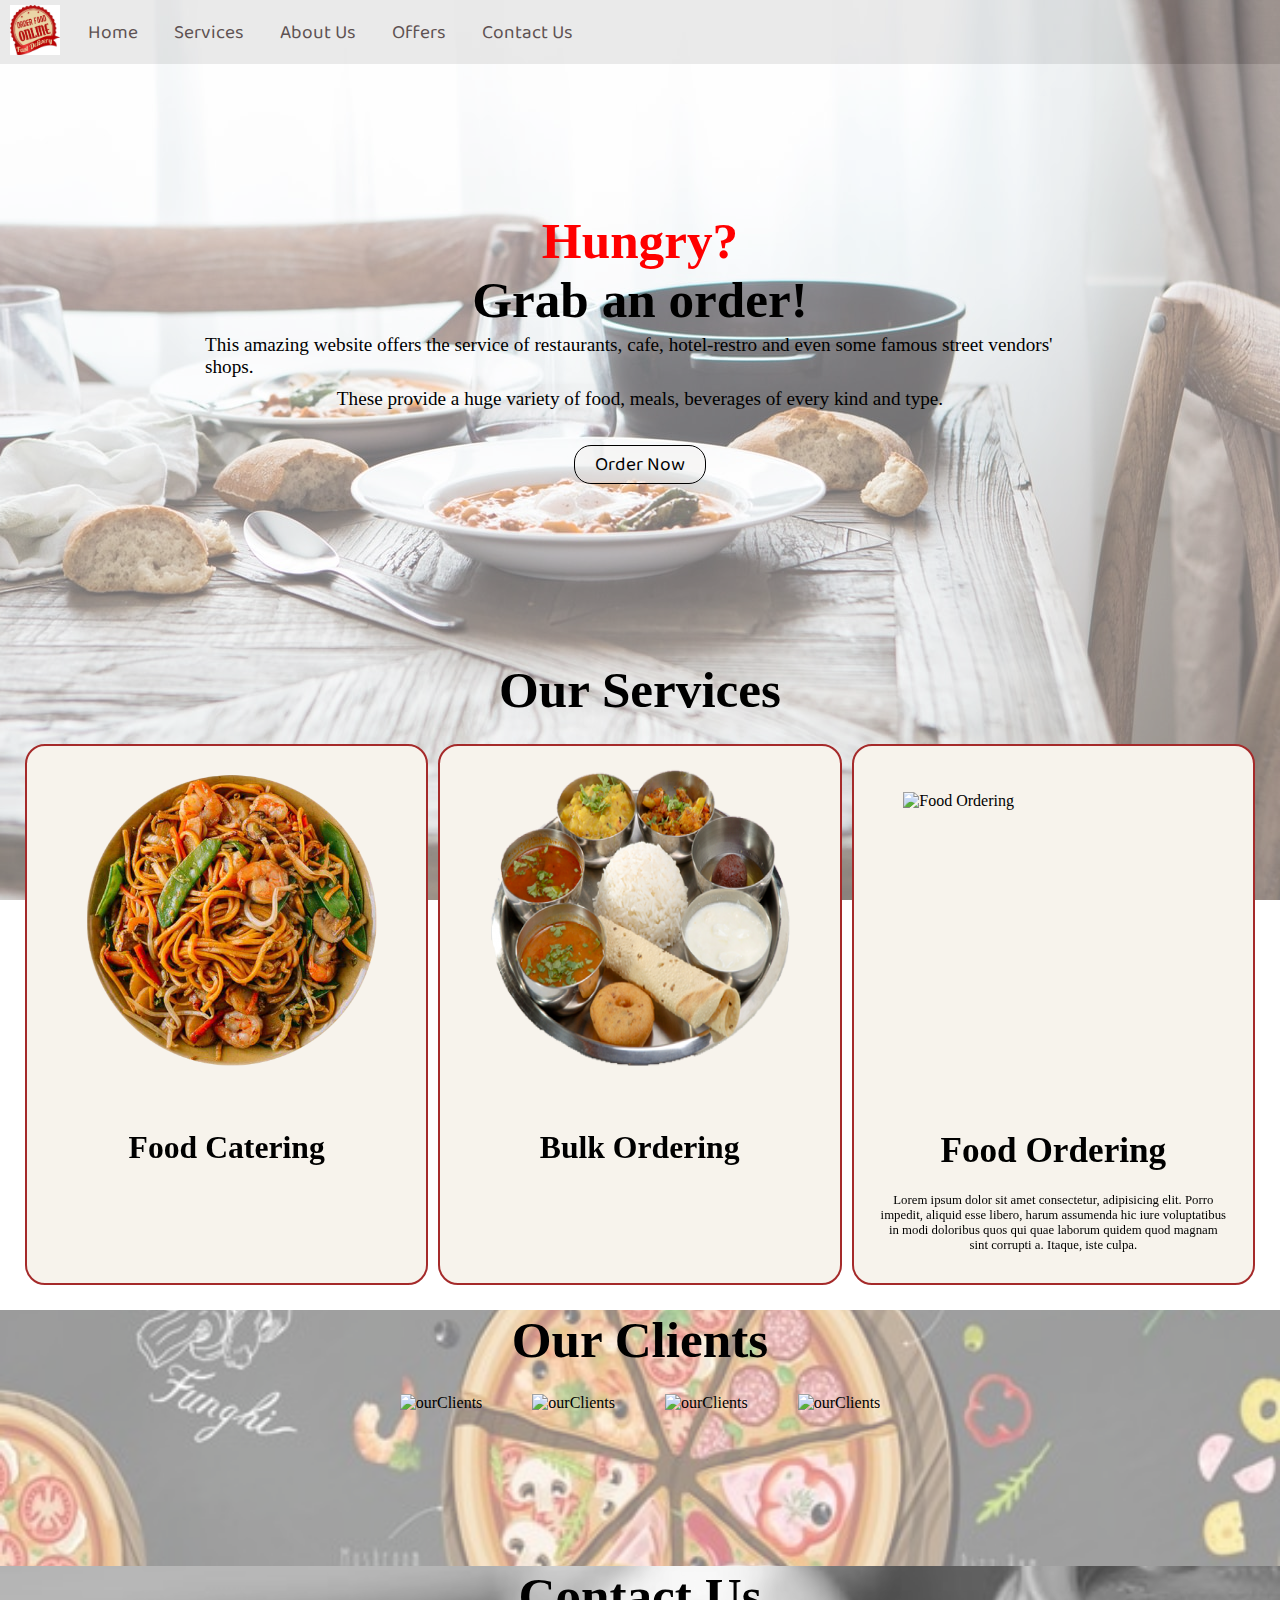
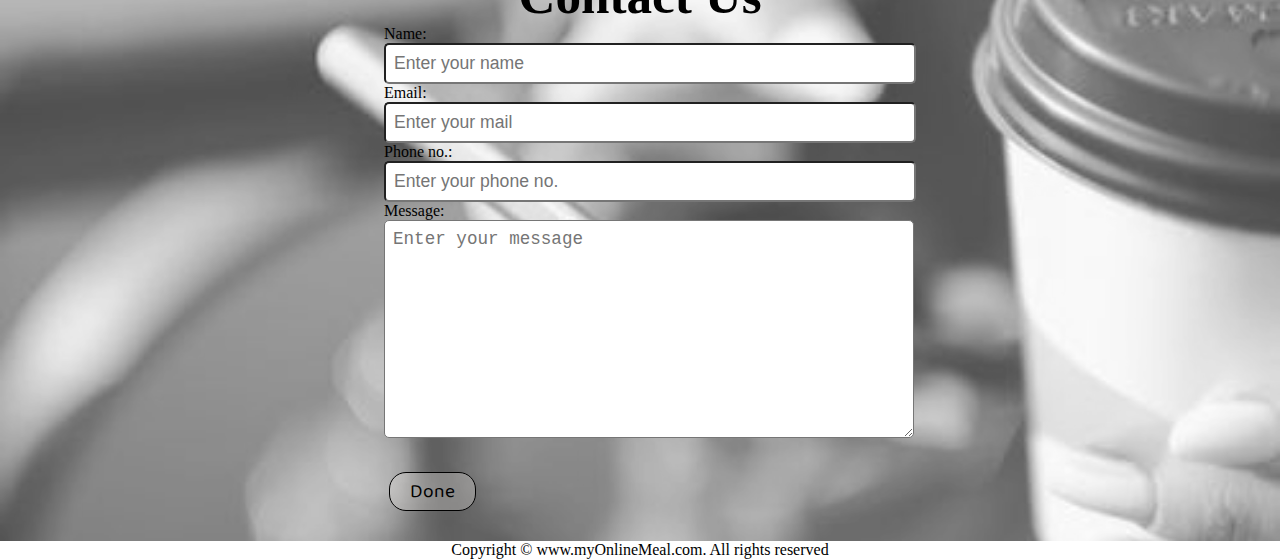
==== index.html @ 99958e88 "changes" ====
<!DOCTYPE html>
<html lang="en">

<head>
    <meta charset="UTF-8">
    <meta http-equiv="X-UA-Compatible" content="IE=edge">
    <meta name="viewport" content="width=device-width, initial-scale=1.0">
    <link rel="stylesheet" type="text/css"
        href="Files\order-food-online.css">
    <link rel="stylesheet" media="screen and (max-width: 1170px)" href="Files/phone.css">
    <link rel="preconnect" href="https://fonts.googleapis.com">
    <link rel="preconnect" href="https://fonts.gstatic.com" crossorigin>
    <link href="https://fonts.googleapis.com/css2?family=Baloo+Bhai+2&display=swap" rel="stylesheet">

    <title>hunger-o-mania.com</title>

</head>

<body>
    <div id="navbar">
        <div id="logo">
            <img src="Files\online-food-logo3.jpeg">
        </div>

        <ul>
            <li class="home"><a href="#">Home</a></li>
            <li class="services"><a href="#">Services</a></li>
            <li class="aboutus"><a href="#">About Us</a></li>
            <li class="offers"><a href="#">Offers</a></li>
            <li class="contactus"><a href="#">Contact Us</a></li>
        </ul>

    </div>
    <section id="home">
        <h1 class="h-primary" id="red">Hungry?</h1>
        <h1 class="h-primary" id="black">Grab an order!</h1>
        <p>This amazing website offers the service of restaurants, cafe, hotel-restro and even some famous street
            vendors' shops. </p>
            <p>These provide a huge variety of food, meals, beverages of every kind and type.</p>
        <button class="btn">Order Now</button>
    </section>
    
    <section class="services-container">
        <h1 class="h-primary center">Our Services</h1>
        <div id="services">
            <div class="box">
                <img src="Files/card1newcrop.png" alt="Food Catreing">
                <div class="effect">
                  <h2 class="h-secondary center">Food Catering</h2>
                   <p class="center">Lorem ipsum dolor sit amet consectetur, adipisicing elit. Porro impedit, aliquid esse libero, harum assumenda hic iure voluptatibus in modi doloribus quos qui quae laborum quidem quod magnam sint corrupti a. Itaque, iste culpa.</p>
                </div>
            </div>

            <div class="box">
                <img src="Files/card2new2.png" alt="Bulk Ordering">
                <div class="effect">
                  <h2 class="h-secondary center">Bulk Ordering</h2>
                  <p class="center">Lorem ipsum dolor sit amet consectetur, adipisicing elit. Porro impedit, aliquid esse libero, harum assumenda hic iure voluptatibus in modi doloribus quos qui quae laborum quidem quod magnam sint corrupti a. Itaque, iste culpa.</p>
                </div>
            </div>

            <div class="box">
                <img src="files/card3.jpeg" alt="Food Ordering">
                <div class="effect"></div>
                  <h2 class="h-secondary center">Food Ordering</h2>
                  <p class="center">Lorem ipsum dolor sit amet consectetur, adipisicing elit. Porro impedit, aliquid esse libero, harum assumenda hic iure voluptatibus in modi doloribus quos qui quae laborum quidem quod magnam sint corrupti a. Itaque, iste culpa.</p>
                </div>
            </div>

        
        </div>
    </section>

    <section id="client-section">
        <h1 class="h-primary center">Our Clients</h1>
        <div id="clients">
            <div class="clients-item">
                <img src="files/hplogo.png" alt="ourClients">
            </div>

            <div class="clients-item">
                <img src="files/iglogo.png" alt="ourClients">
            </div>

            <div class="clients-item">
                <img src="files/fblogo.png" alt="ourClients">
            </div>

            <div class="clients-item">
                <img src="files/skypelogonew.png.crdownload" alt="ourClients">
            </div>

        </div>
    </section>

    <section id="contact">
        <h1 class="h-primary center">Contact Us</h1>
        <div id="contact-box">
            <form action="">
                <div class="form-group">
                    <label for="name">Name: </label>
                    <input type="text" name="name" id="name" placeholder="Enter your name">
                </div>

                <div class="form-group">
                    <label for="email">Email: </label>
                    <input type="email" name="email" id="email" placeholder="Enter your mail">
                </div>

                <div class="form-group">
                    <label for="phone">Phone no.: </label>
                    <input type="tel" name="phone" id="phone" placeholder="Enter your phone no.">
                </div>

                <div class="form-group">
                    <label for="msg">Message: </label>
                    <textarea name="msg" id="msg" rows=10 cols=30 placeholder="Enter your message"></textarea>
               
                </div>
                <button class="btn">Done</div>
            </form>
        </div>
    </section>

    <footer>
        <div class="center">
            Copyright &copy; www.myOnlineMeal.com. All rights reserved
        </div>
    </footer>

</body>

</html>
---- Files/phone.css ----
#home{
    height: 370px;
    padding: 3px 28px;
}
#home::before{
    height: 485px;
}
#home p{
    font-size: 13px;
}

#services{
    flex-direction: column;
}
#clients{
    flex-wrap: wrap;
}
#clients img{
    width: 66px;
    padding: 2px 5px;
    height: auto;
}
#navbar{
    flex-direction: column;
}
#navbar ul li a{
    font-size: 1rem;
    padding: 0px 7px;
    padding-bottom: 8px;
}
.btn{
    font-size: 13px;
    padding: 4px 8px;
}
#client-section ::before{
    height: 31%;
}
#services .box{
    padding: 14px;
    margin: 2px 0px;
    margin-bottom: 20px;

}
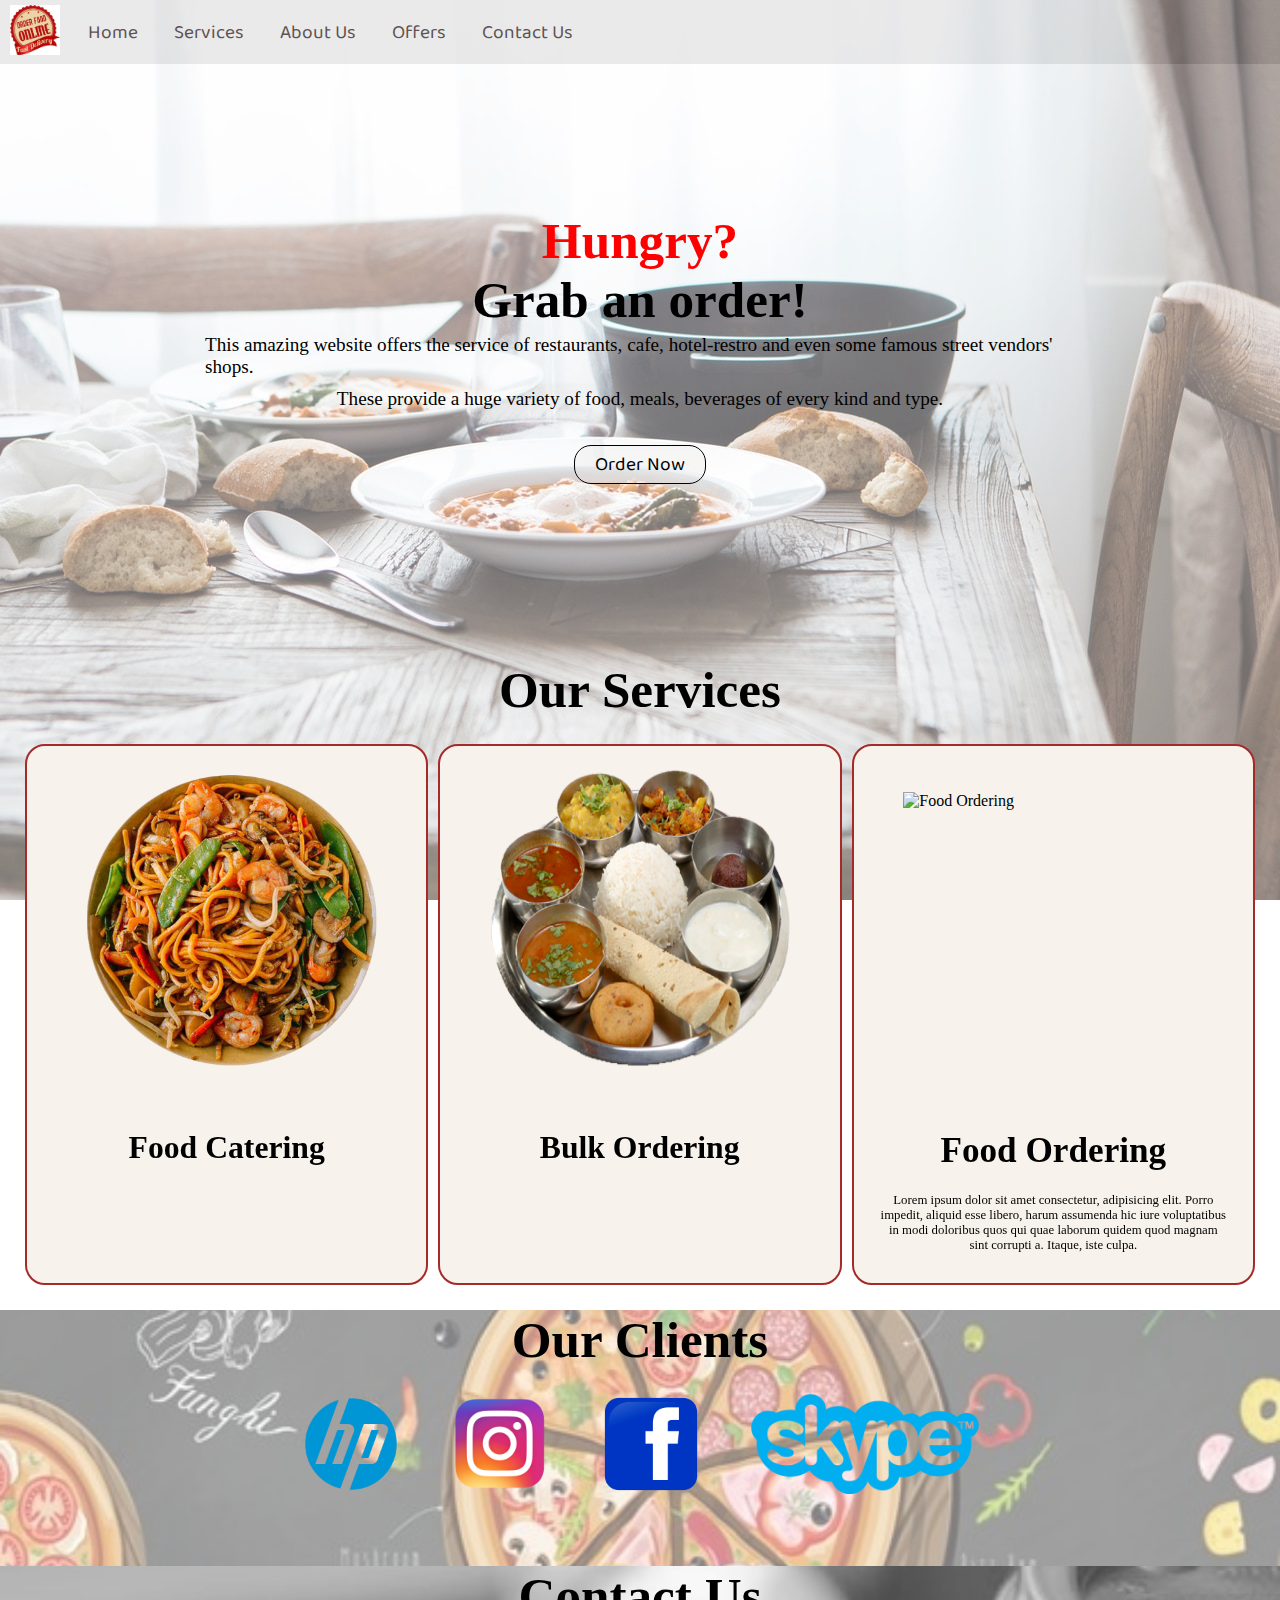
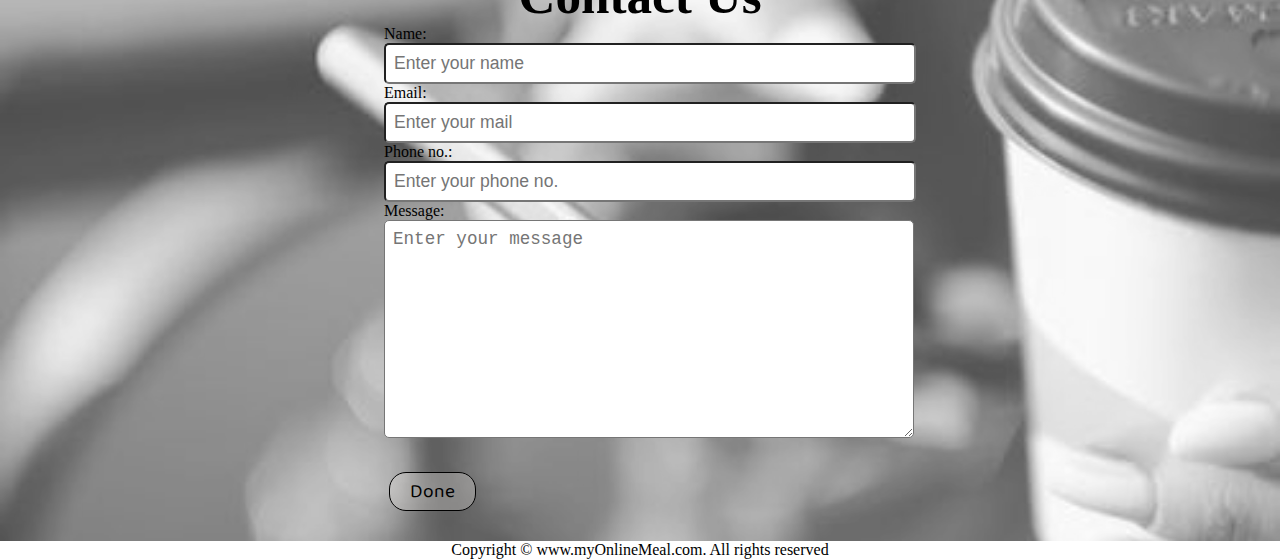
==== commit 11597a9a: "update index.html" ====
--- a/index.html
+++ b/index.html
@@ -75,19 +75,19 @@
         <h1 class="h-primary center">Our Clients</h1>
         <div id="clients">
             <div class="clients-item">
-                <img src="files/hplogo.png" alt="ourClients">
+                <img src="Files/hplogo.png" alt="ourClients">
             </div>
 
             <div class="clients-item">
-                <img src="files/iglogo.png" alt="ourClients">
+                <img src="Files/iglogo.png" alt="ourClients">
             </div>
 
             <div class="clients-item">
-                <img src="files/fblogo.png" alt="ourClients">
+                <img src="Files/fblogo.png" alt="ourClients">
             </div>
 
             <div class="clients-item">
-                <img src="files/skypelogonew.png.crdownload" alt="ourClients">
+                <img src="Files/skypelogonew.png.crdownload" alt="ourClients">
             </div>
 
         </div>
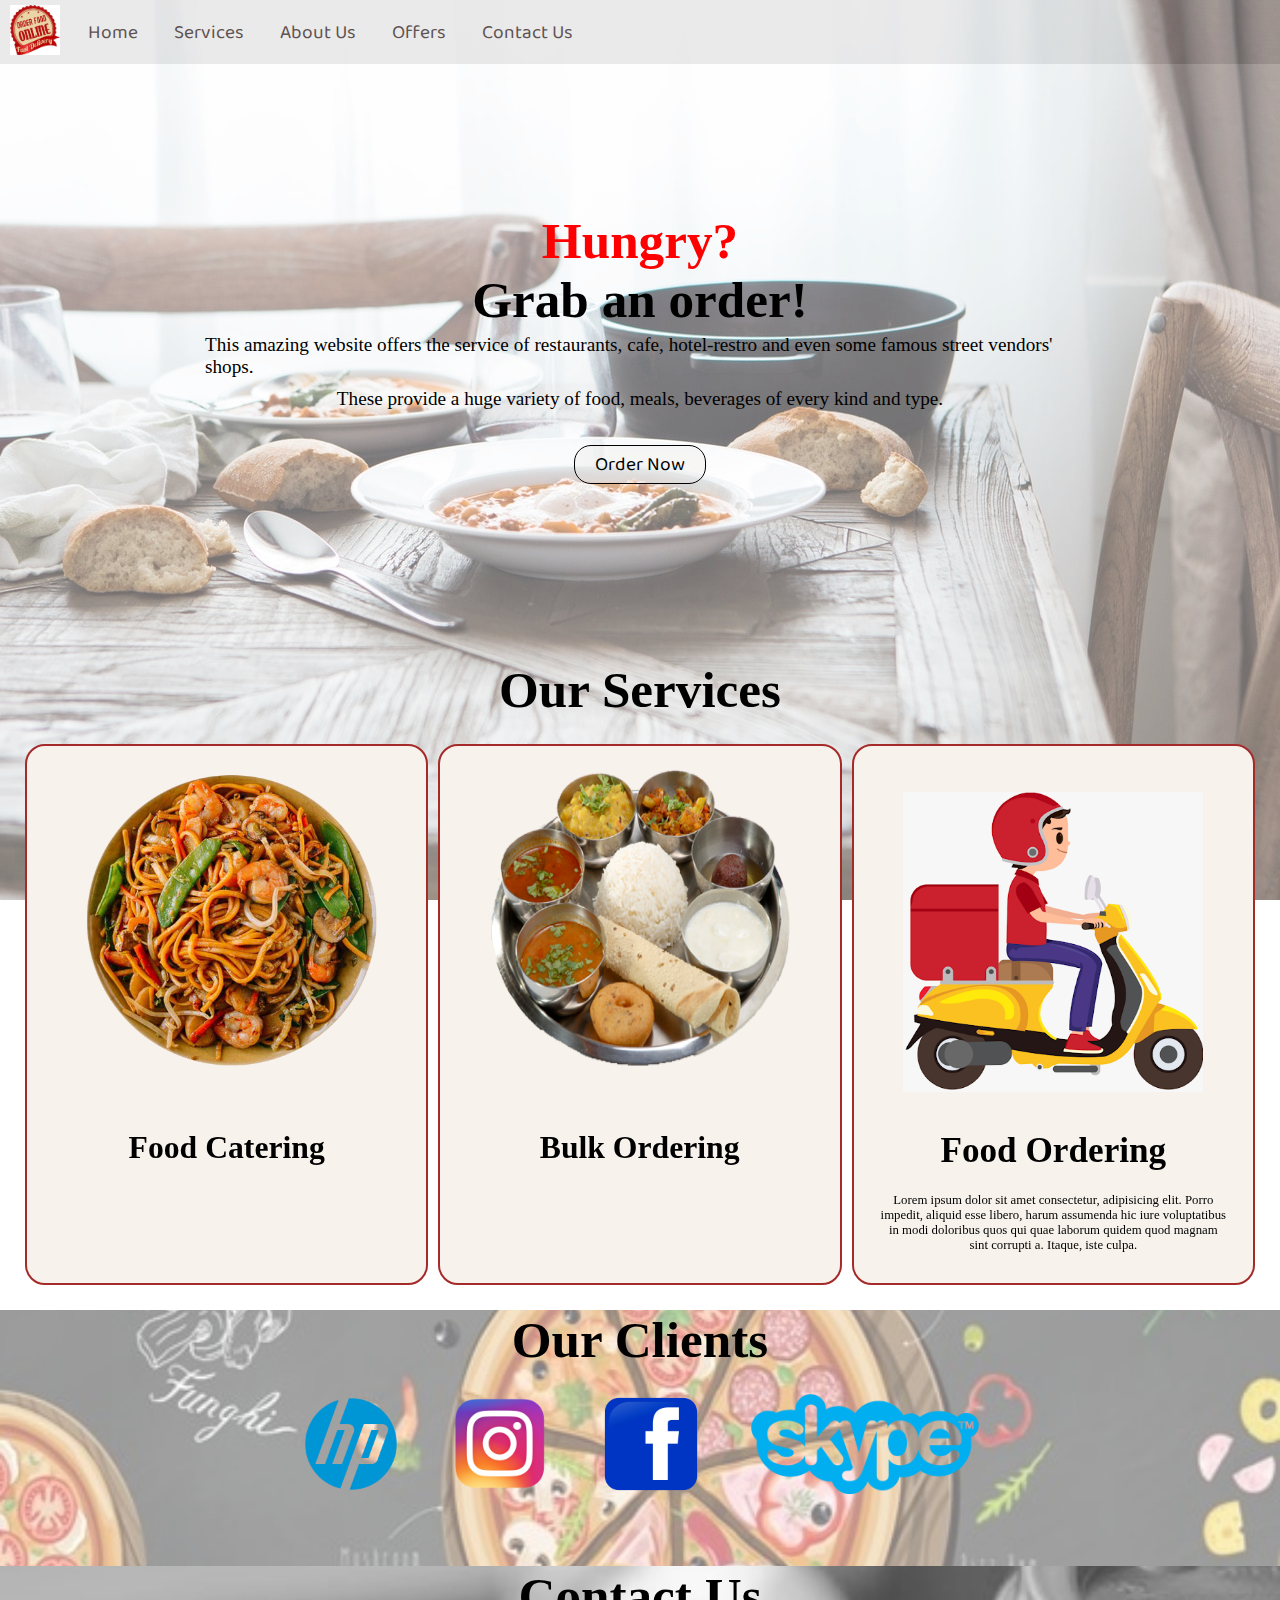
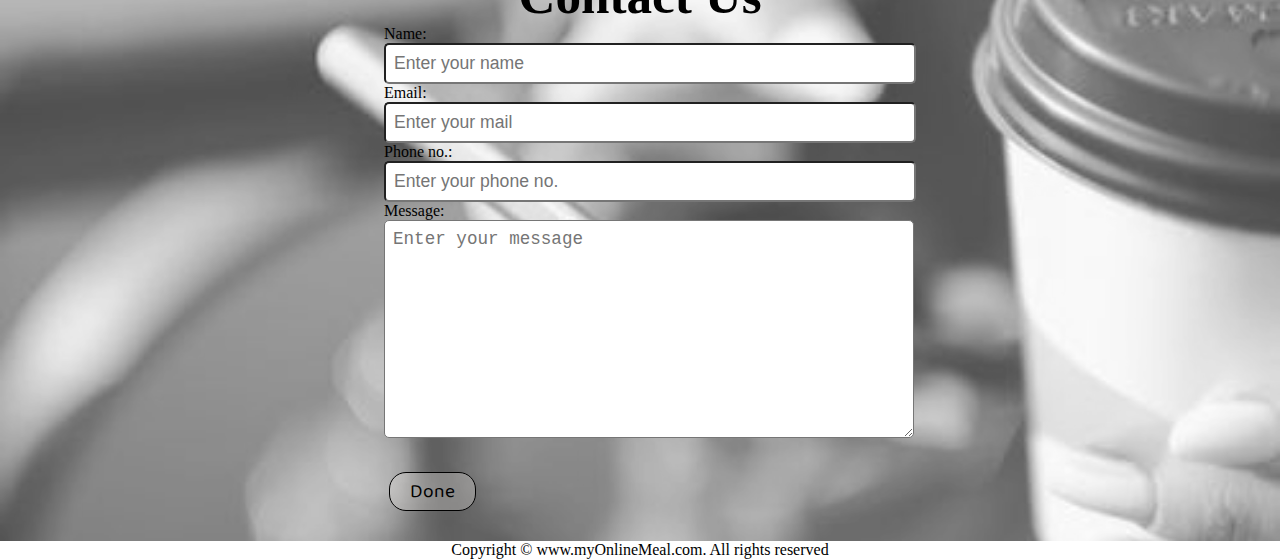
==== commit f7036f44: "Update index.html" ====
--- a/index.html
+++ b/index.html
@@ -60,7 +60,7 @@
             </div>
 
             <div class="box">
-                <img src="files/card3.jpeg" alt="Food Ordering">
+                <img src="Files/card3.jpeg" alt="Food Ordering">
                 <div class="effect"></div>
                   <h2 class="h-secondary center">Food Ordering</h2>
                   <p class="center">Lorem ipsum dolor sit amet consectetur, adipisicing elit. Porro impedit, aliquid esse libero, harum assumenda hic iure voluptatibus in modi doloribus quos qui quae laborum quidem quod magnam sint corrupti a. Itaque, iste culpa.</p>
